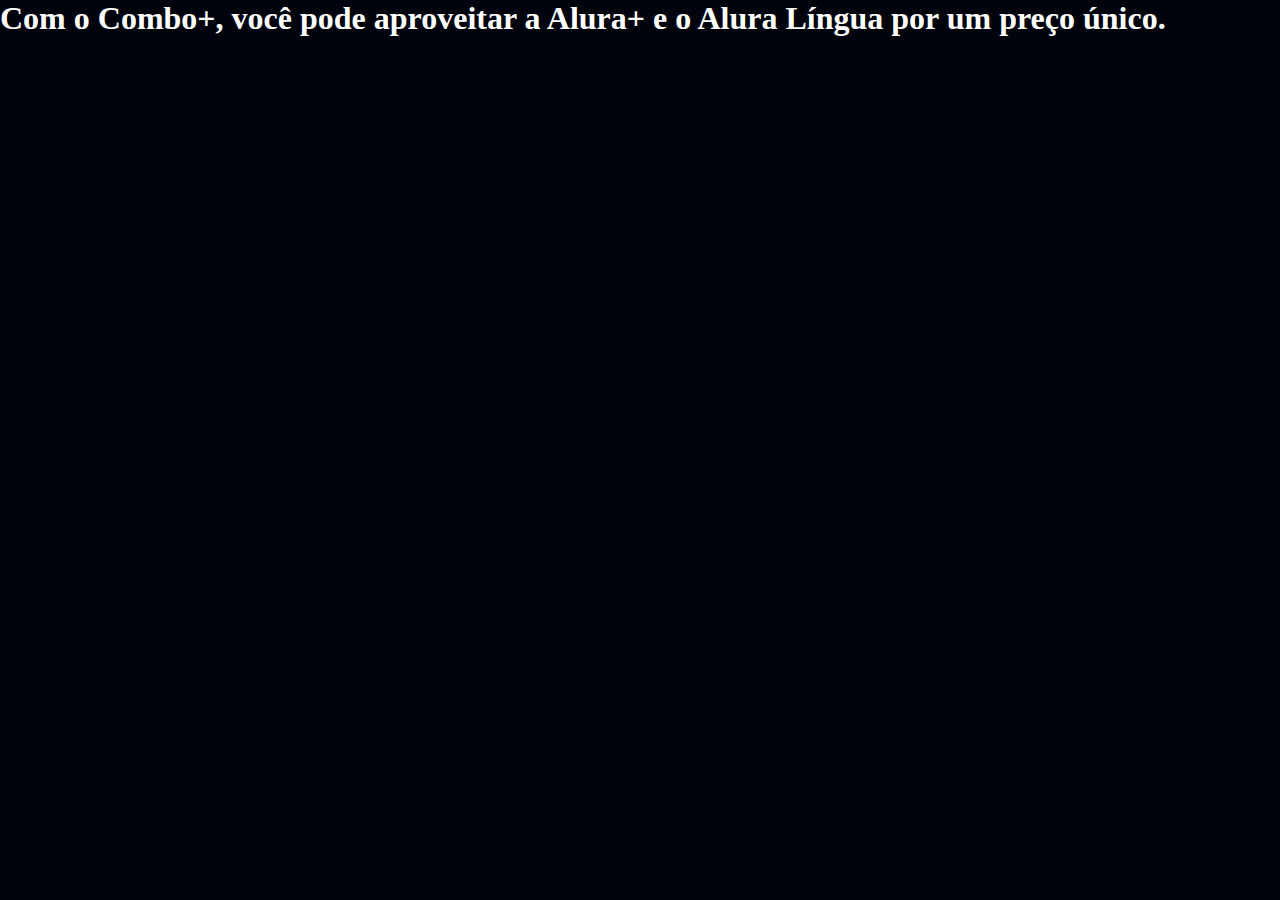
==== alura-plus/index.html @ 0d500b7a "Add files via upload" ====
<!DOCTYPE html>
<html>
    <head>
        <title>Alura Plus</title>
        <meta charset="UTF-8"> 
        <meta name="viewport" content="width=device-width, initial-scale=1"> 
        <link rel="stylesheet" href="style.css">
    </head>
    <body>
        <h1>Com o Combo+, você pode aproveitar a Alura+ e o Alura Língua por um preço único.</h1>
    </body>
</html>
---- alura-plus/style.css ----
:root {
    --branco-principal: #FFFFFF;
    --cinza-secundario: #C0C0C0;
    --botao-azul: #167BF7;
    --cor-de-fundo: #00030C;
}

body {
    background-color: var(--cor-de-fundo);
    color: var(--branco-principal);
}

* {
    margin: 0;
    padding: 0;
}
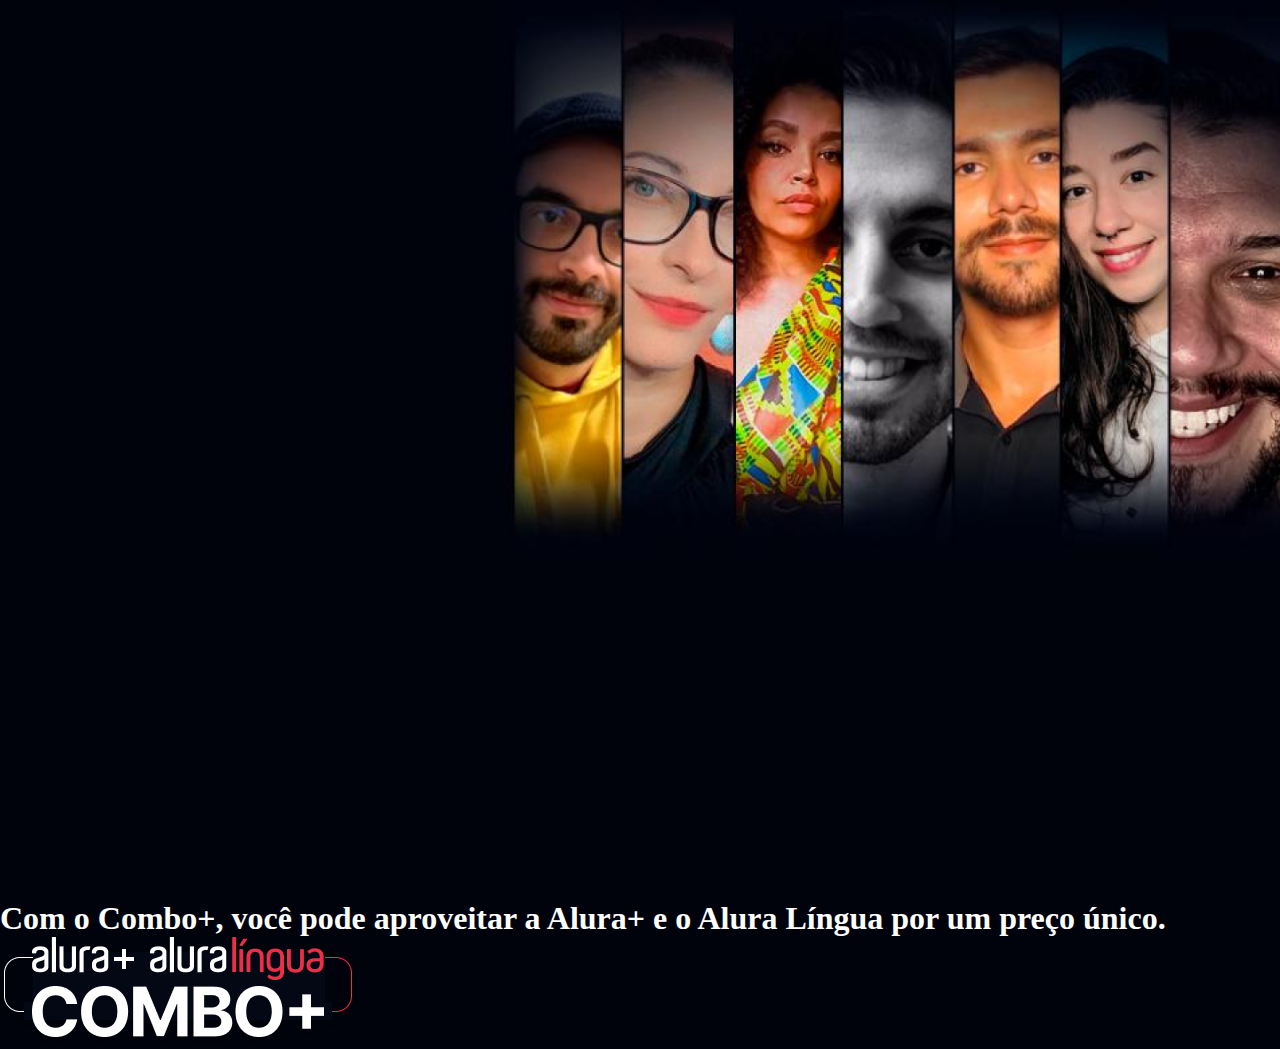
==== commit d8cee4e6: "Add files via upload" ====
--- a/alura-plus/index.html
+++ b/alura-plus/index.html
@@ -7,6 +7,8 @@
         <link rel="stylesheet" href="style.css">
     </head>
     <body>
+        <section class="container principal"></section>
         <h1>Com o Combo+, você pode aproveitar a Alura+ e o Alura Língua por um preço único.</h1>
+        <img src="img/Combo.png" alt="O combo+ é uma união do Alura+ e o Alura Lingua">
     </body>
 </html>--- a/alura-plus/style.css
+++ b/alura-plus/style.css
@@ -13,4 +13,14 @@
 * {
     margin: 0;
     padding: 0;
+}
+
+.principal {
+    background-image: url("img/Background.png");
+    background-repeat: no-repeat;
+    background-size: contain;
+}
+
+.container {
+    height: 100vh;
 }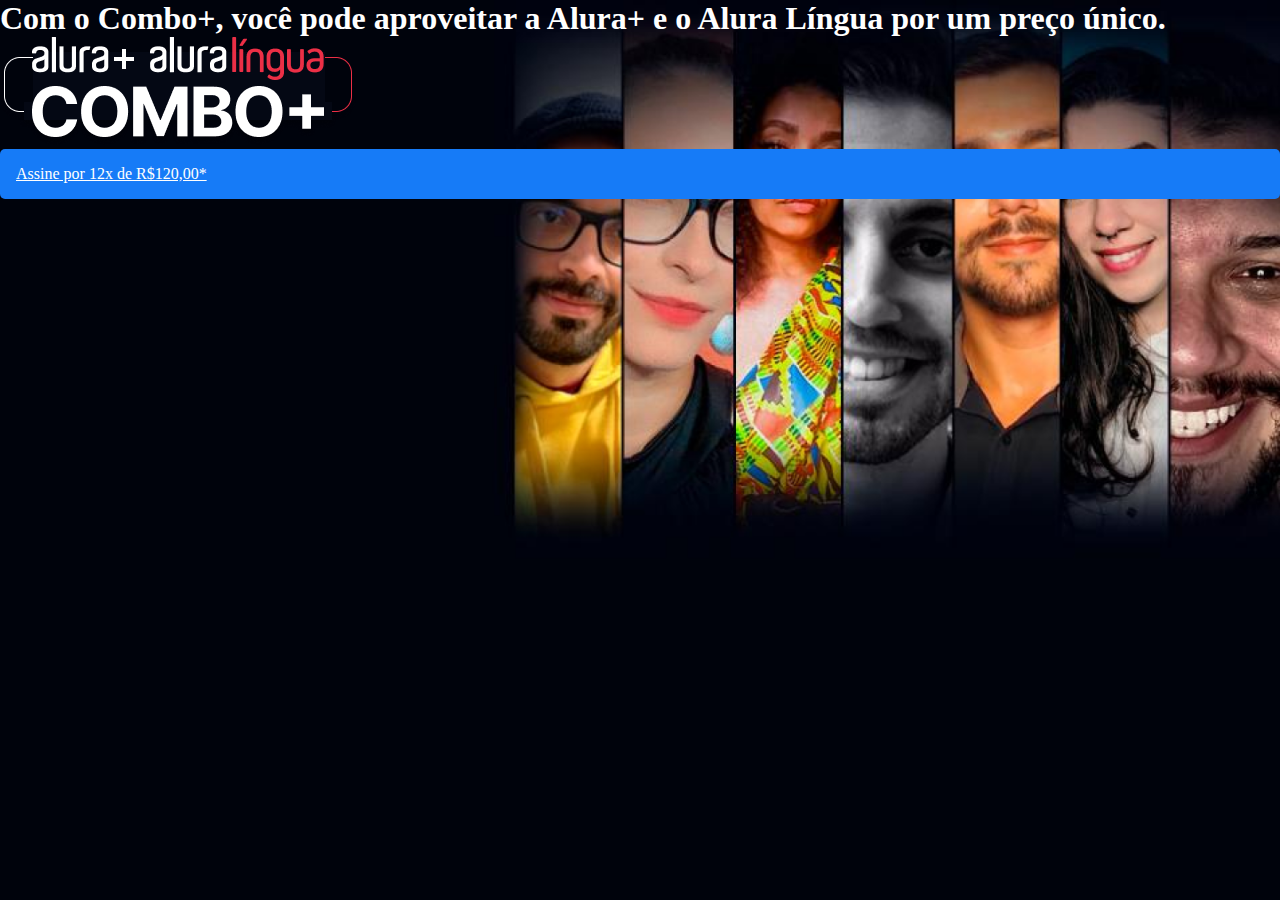
==== commit 374aa82c: "Add files via upload" ====
--- a/alura-plus/index.html
+++ b/alura-plus/index.html
@@ -6,9 +6,12 @@
         <meta name="viewport" content="width=device-width, initial-scale=1"> 
         <link rel="stylesheet" href="style.css">
     </head>
+
     <body>
-        <section class="container principal"></section>
+        <section class="container principal">
         <h1>Com o Combo+, você pode aproveitar a Alura+ e o Alura Língua por um preço único.</h1>
         <img src="img/Combo.png" alt="O combo+ é uma união do Alura+ e o Alura Lingua">
+        <a href="www.alura.com.br" class="container__botao">Assine por 12x de R$120,00*</a>
+    </section>
     </body>
 </html>--- a/alura-plus/style.css
+++ b/alura-plus/style.css
@@ -23,4 +23,12 @@
 
 .container {
     height: 100vh;
+}
+
+.container__botao {
+    background-color: var(--botao-azul);
+    border-radius: 5px;
+    padding: 1em;
+    color: var(--branco-principal);
+    display: block;
 }